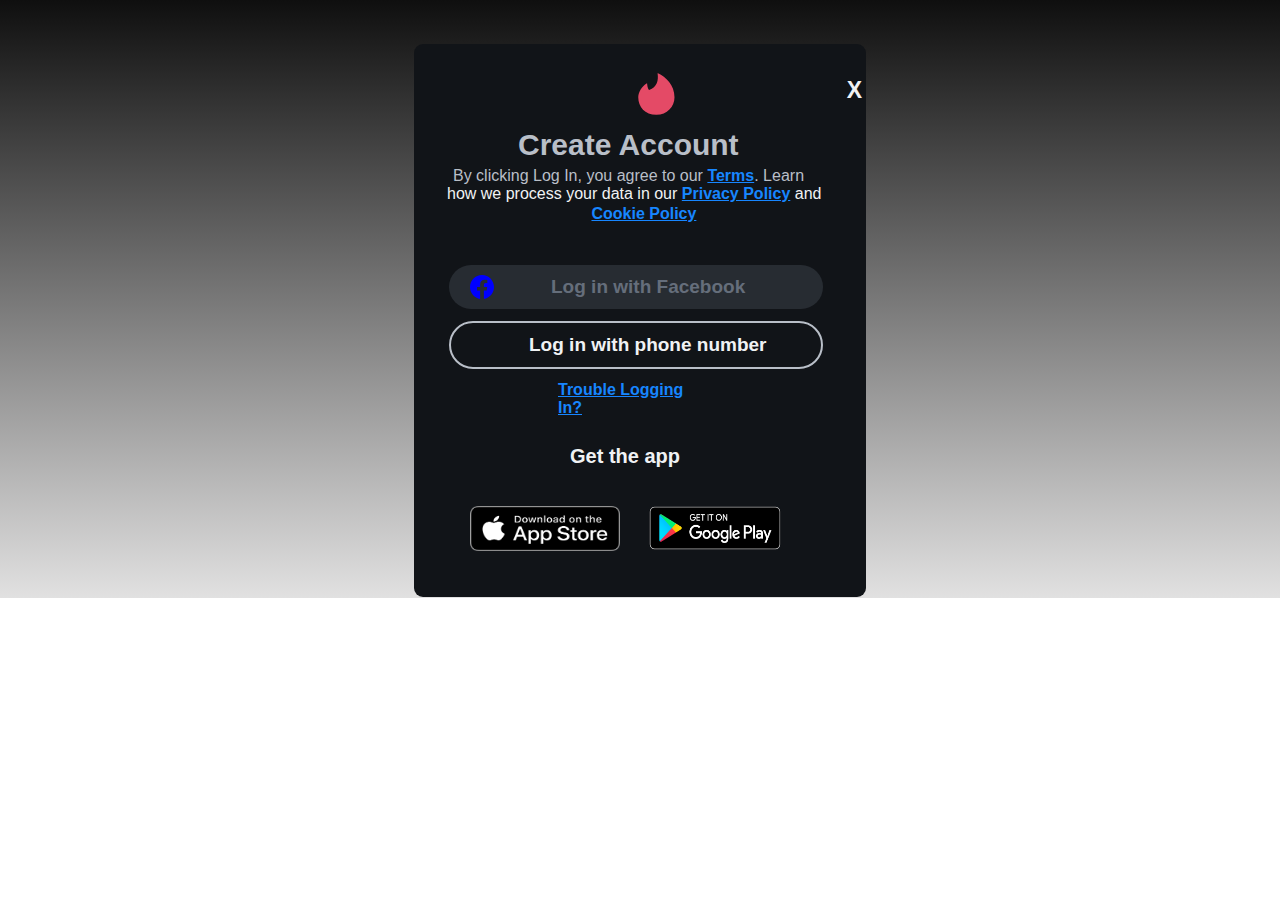
==== login.html @ 5062ce49 "tinder app" ====
<!DOCTYPE html>
<html lang="en">
  <head>
    <meta charset="UTF-8" />
    <meta name="viewport" content="width=device-width, initial-scale=1.0" />
    <title>Sign-up</title>
    <link rel="stylesheet" href="/CSS/login.css" />
  </head>
  <body>
    <div id="container">
      <div id="horn">
        <svg focusable="true" aria-hidden="true" 
          role="presentation" viewBox="0 0 24 24" class="Sq(36px)" 
          height:="" 24px;="" style="
          width: 50px;">
          <path d="M8.21 10.08c-.02 0-.04 0-.06-.02-.67-.9-.84-2.44-.89-3.03 0-.11-.13-.18-.23-.12C4.93 8.08 3 10.86 3 13.54
            3 18.14 6.2 22 11.7 22c5.15 0 
            8.7-3.98 8.7-8.46 0-5.87-4.2-9.77-7.93-11.53a.13.13 0 0 0-.19.14c.48 3.16-.18 6.6-4.07 7.93z"
            fill="rgb(228, 74, 102)" fill-rule="white">
          </path>
        </svg>
          <h3 class="create">
            Create Account
          </h3>
          <div class="word">
            <p class="para">
              By clicking Log In, you agree to our <a href="">Terms</a>.
              Learn
            </p>
            <p class="pana-1">how we process your data in our 
              <a href="">Privacy Policy</a> and
            </p>
            <p class="pana-2">
              <a href="">Cookie Policy</a>
            </p>
          </div>
          <div class="vault">
            <div class="value">
              <svg xmlns="http://www.w3.org/2000/svg" width="24" height="24" fill="blue" class="bi bi-facebook" viewBox="0 0 16 16">
                <path class="rat" d="M16 8.049c0-4.446-3.582-8.05-8-8.05C3.58 0-.002 3.603-.002 8.05c0 4.017 2.926 7.347 6.75 7.951v-5.625h-2.03V8.05H6.75V6.275c0-2.017 1.195-3.131 3.022-3.131.876 0 1.791.157 1.791.157v1.98h-1.009c-.993 0-1.303.621-1.303 1.258v1.51h2.218l-.354 2.326H9.25V16c3.824-.604 6.75-3.934 6.75-7.951z" 
                ></path>
              </svg>
                <p class="param">
                  Log in with Facebook
                </p>
            </div>
            <div class="water">
            <img class="image-2" src="" alt="">
              <p class="para-3">
                <a class="goat" href="./phone.html">Log in with phone number</a>
              </p>
            </div>
          <h4 class="trouble">
            <a href="">
              Trouble Logging In?
            </a>
          </h4>
          </div>
          <div class="sand">
            <h3 class="bing">
              Get the app
            </h3>
          </div>
          <div class="nice">
            <img class="image-3" src="/Media/d256a5b510a685030be375c63a9010e9.png" alt="">
            <img class="image-4" src="/Media/03aed264f8539c570e9bc80ba6b60d92.png" alt="">
          </div>
      </div>
      <div id="nick">
        <h1><a class="ref" href="./index.html">X</a></h1>
      </div>
    </div>
  </body>
</html>
---- CSS/login.css ----
body {
  background: linear-gradient(180deg, rgb(0 0 0 / 94%), #72707036),
    url(./Media/pint.png);
  background-repeat: no-repeat;
  background-size: cover;
  font-family: "Trebuchet MS", "Lucida Sans Unicode", "Lucida Grande",
    "Lucida Sans", Arial, sans-serif;
  margin: 44px 3px 1px 3px;
  display: flex;
  justify-content: center;
}
#container {
  background-color: #111418;
  display: flex;
  height: 528px;
  padding: 25px 4px 0px 4px;
  width: 444px;
  border-radius: 9px;
}
svg.Sq\(36px\) {
  margin-left: 50%;
}

h3.create {
  color: #b9bfc8;
  margin-left: 28%;
  font-size: 30px;
  margin: 5px 100px;
}

p.para {
  color: #b9bfc8;
  margin: 0px 25px;
}

.word {
  margin: 5px 10px;
}
p.pana-1 {
  color: #f0f2f4;
  margin: 0px 0px 2px 19px;
}

p.pana-2 {
  margin-top: 2px;
  margin-left: 40%;
}

p.param {
  margin: 7px;
  font-size: 19px;
  font-weight: 900;
}

.value {
  margin: 42px 24px 12px 31px;
  color: #656e7b;
  display: flex;
  background-color: #656e7b45;
  border-radius: 25px;
  padding: 4px 21px;
  align-items: center;
  gap: 50px;
}
p.para-3 {
  margin: 7px;
  font-size: 19px;
  font-weight: 900;
}

.water {
  margin: 8px 24px 12px 31px;
  color: #b9bfc8;
  display: flex;
  border-radius: 25px;
  padding: 4px 21px;
  align-items: center;
  gap: 50px;
  border: 2px solid #b9bfc8;
}
.water:hover {
  background-color: #b9bfc82e;
}
a {
  color: #1786ff;
  text-decoration: underline;
  font-weight: bold;
}
a:hover {
  text-decoration: none;
}
h4.trouble {
  margin: 5px 140px;
}

h3.bing {
  margin: 28px 152px;
  font-size: 20px;
  color: #f0f2f4;
}
img.image-3 {
  height: 45px;
  width: 150px;
}

img.image-4 {
  height: 64px;
  width: 150px;
}
.nice {
  display: flex;
  align-items: center;
  margin: 10px 52px;
  gap: 20px;
}
a.ref {
  color: #f0f2f4;
  font-size: 23px;
  margin: 0px;
  text-decoration: none;
}
h1 {
  margin: 0px;
}
.goat {
  color: #f0f2f4;
  text-decoration: none;
}
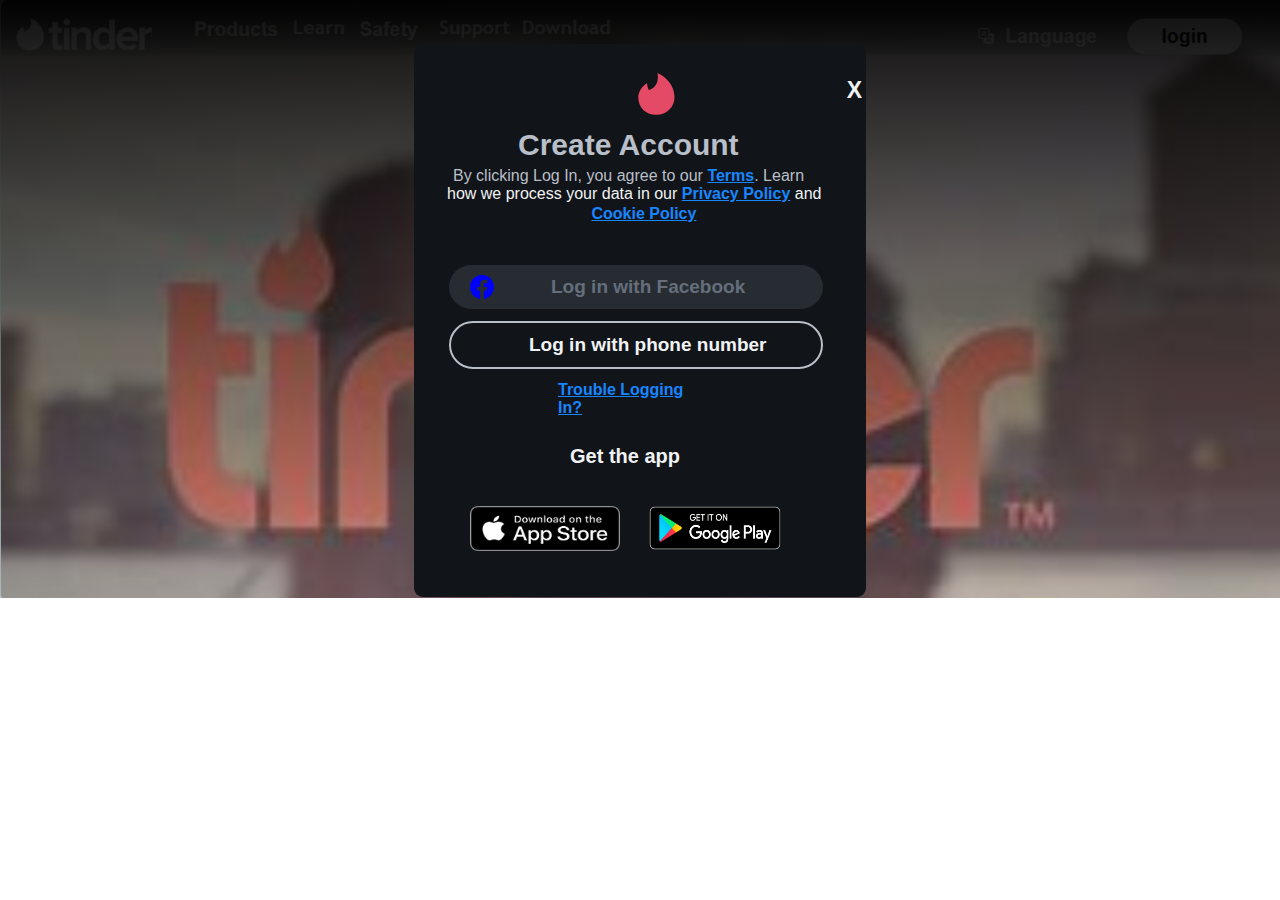
==== commit 3abbdd16: "timnder" ====
--- a/login.html
+++ b/login.html
@@ -4,7 +4,7 @@
     <meta charset="UTF-8" />
     <meta name="viewport" content="width=device-width, initial-scale=1.0" />
     <title>Sign-up</title>
-    <link rel="stylesheet" href="/CSS/login.css" />
+    <link rel="stylesheet" href="login.css" />
   </head>
   <body>
     <div id="container">
--- a/login.css
+++ b/login.css
@@ -0,0 +1,128 @@
+body {
+  background: linear-gradient(180deg, rgb(0 0 0 / 94%), #72707036),
+    url(./Media/pint.png);
+  background-repeat: no-repeat;
+  background-size: cover;
+  font-family: "Trebuchet MS", "Lucida Sans Unicode", "Lucida Grande",
+    "Lucida Sans", Arial, sans-serif;
+  margin: 44px 3px 1px 3px;
+  display: flex;
+  justify-content: center;
+}
+#container {
+  background-color: #111418;
+  display: flex;
+  height: 528px;
+  padding: 25px 4px 0px 4px;
+  width: 444px;
+  border-radius: 9px;
+}
+svg.Sq\(36px\) {
+  margin-left: 50%;
+}
+
+h3.create {
+  color: #b9bfc8;
+  margin-left: 28%;
+  font-size: 30px;
+  margin: 5px 100px;
+}
+
+p.para {
+  color: #b9bfc8;
+  margin: 0px 25px;
+}
+
+.word {
+  margin: 5px 10px;
+}
+p.pana-1 {
+  color: #f0f2f4;
+  margin: 0px 0px 2px 19px;
+}
+
+p.pana-2 {
+  margin-top: 2px;
+  margin-left: 40%;
+}
+
+p.param {
+  margin: 7px;
+  font-size: 19px;
+  font-weight: 900;
+}
+
+.value {
+  margin: 42px 24px 12px 31px;
+  color: #656e7b;
+  display: flex;
+  background-color: #656e7b45;
+  border-radius: 25px;
+  padding: 4px 21px;
+  align-items: center;
+  gap: 50px;
+}
+p.para-3 {
+  margin: 7px;
+  font-size: 19px;
+  font-weight: 900;
+}
+
+.water {
+  margin: 8px 24px 12px 31px;
+  color: #b9bfc8;
+  display: flex;
+  border-radius: 25px;
+  padding: 4px 21px;
+  align-items: center;
+  gap: 50px;
+  border: 2px solid #b9bfc8;
+}
+.water:hover {
+  background-color: #b9bfc82e;
+}
+a {
+  color: #1786ff;
+  text-decoration: underline;
+  font-weight: bold;
+}
+a:hover {
+  text-decoration: none;
+}
+h4.trouble {
+  margin: 5px 140px;
+}
+
+h3.bing {
+  margin: 28px 152px;
+  font-size: 20px;
+  color: #f0f2f4;
+}
+img.image-3 {
+  height: 45px;
+  width: 150px;
+}
+
+img.image-4 {
+  height: 64px;
+  width: 150px;
+}
+.nice {
+  display: flex;
+  align-items: center;
+  margin: 10px 52px;
+  gap: 20px;
+}
+a.ref {
+  color: #f0f2f4;
+  font-size: 23px;
+  margin: 0px;
+  text-decoration: none;
+}
+h1 {
+  margin: 0px;
+}
+.goat {
+  color: #f0f2f4;
+  text-decoration: none;
+}
